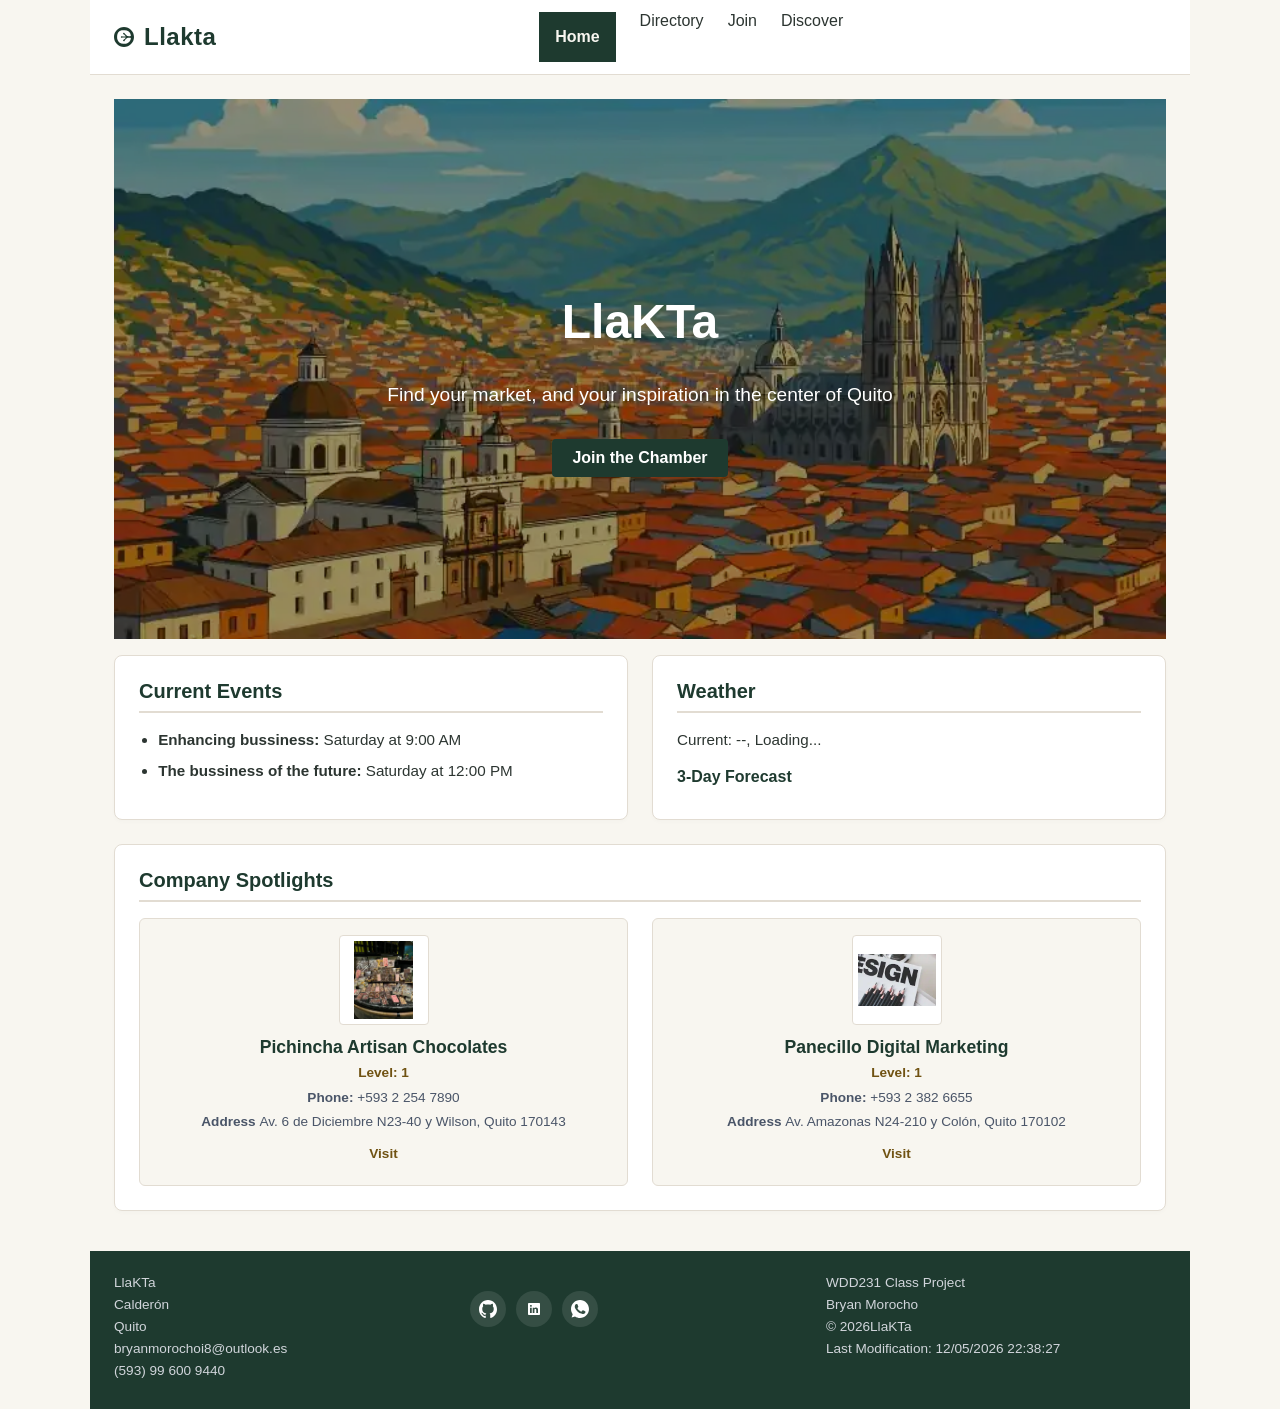
==== chamber/index.html @ 0493b727 "project week03" ====
<!DOCTYPE html>
<html lang="en">
<head>
    <meta charset="UTF-8">
    <meta name="viewport" content="width=device-width, initial-scale=1.0">
    <title>Home</title>
    <meta name="description" content="Welcome to Llakta, a chamber of commerce in Quito, Ecuador. Discover what you need and join this amazing team.">
    <meta name="author" content="Bryan Morocho">
    <link rel="stylesheet" href="styles/normalize.css">
    <link rel="stylesheet" href="styles/small.css">
    <link rel="stylesheet" href="styles/larger.css">
    <script src="scripts/navigation.js" defer></script>
    <script src="scripts/footer.js" defer></script>
    <script src="scripts/weather.js" defer></script>
    <script src="scripts/spotlight.js" defer></script>
</head>
<body>
    <header>
        <div class="logo">
            <img src="images/llakta_logo.svg" alt="Llakta company logo" width="20" height="20">
            <span>Llakta</span>
        </div>
        <button id="ham-btn" class="hamburger" aria-label="Menu"></button>
        <nav id="nav-bar" class="navigation">
            <ul>
                <li class="current"><a href="#">Home</a></li>
                <li><a href="directory.html">Directory</a></li>
                <li><a href="#">Join</a></li>
                <li><a href="#">Discover</a></li>
            </ul>
        </nav>
    </header>
    <main>
        <section class="hero">
            <img class="hero-image" src="images/hero.webp" alt="Urban landscape of the historic center of Quito with colorful rooftops and mountains in the background">
            <div class="hero-content">
                <h1>LlaKTa</h1>
                <p>Find your market, and your inspiration in the center of Quito</p>
                <a href="#" class="hero'btn">Join  the Chamber</a>
            </div>
        </section>
        <div class="home-panel">
            <section class="current-events">
                <h2>Current Events</h2>
                <ul>
                    <li><strong>Enhancing bussiness:</strong> Saturday at 9:00 AM</li>
                    <li><strong>The bussiness of the future:</strong> Saturday at 12:00 PM</li>
                </ul>
            </section>
            <section class="weather-section">
                <h2>Weather</h2>
                <p>Current: <span id="current-temp">--</span>, <span id="weather-desc">Loading...</span></p>
                <h3>3-Day Forecast</h3>
                <div id="forecast-container">

                </div>
            </section>
            <section class="spotlights-card">
                <h2>Company Spotlights</h2>
                <div class="spotlight-container" id="spotlight-container">
                </div>
            </section>
        </div>
    </main>
    <footer>
        <div class="info-company">
            <p>LlaKTa</p>
            <p>Calderón</p>
            <p>Quito</p>
            <p>bryanmorochoi8@outlook.es</p>
            <p>(593) 99 600 9440</p>
        </div>
        <div class="social-media">
             <a href="https://github.com/Bryani8/wdd231" target="_blank"><img src="images/github_icon.svg" alt="github" width="16" height="16"></a>
            <a href="https://www.linkedin.com/in/bryan-morocho-05170b19b/" target="_blank"><img src="images/linkedin_icon.svg" alt="linkedin" width="16" height="16"></a>
            <a href="https://web.whatsapp.com/" target="_blank"><img src="images/whatsapp_icon.svg" alt="whatsapp" width="16" height="16"></a>
        </div>
        <div class="info-development">
            <p>WDD231 Class Project</p>
            <p>Bryan Morocho</p>
            <p>&copy; <span id="currentYear"></span>LlaKTa</p>
            <p>Last Modification: <span id="lastModified"></span></p>
        </div>
    </footer>
</body>
</html>
---- chamber/styles/small.css ----
/* :root {
    --primary: #1e3a2f;
    --secondary: #a37c22;
    --bg-main: #f8f6f0;
    --card-bg: #ffffff;
    --text-main: #2c3531;
    --text-muted: #64748b;
    --border-color: #e2dcd2;
    --accent-hover: #805f18;
}

* {
    box-sizing: border-box;
    font-family: "Roboto", sans-serif;
}

body {
    background-color: var(--bg-main);
    color: var(--text-main);
    margin: 0;
    padding: 0;
}

header {
    display: flex;
    padding: 0.75rem 1.5rem;
    align-items: center;
    justify-content: space-between;
    position: relative;
    background-color: var(--card-bg);
    border-bottom: 1px solid var(--border-color);
}

header .logo {
    display: flex;
    align-items: center;
    gap: 10px;
}

header .logo span {
    font-size: 1.5rem;
    font-weight: bold;
    color: var(--primary);
    letter-spacing: 0.5px;
}

.hamburger {
    background: none;
    border: none;
    font-size: 1.5rem;
    cursor: pointer;
    color: var(--primary);
}

.hamburger::before {
    content: "\2630";
    font-size: 2rem;
}

.hamburger.show::before {
    content: "\00D7";
}

.navigation {
    display: none;
    position: absolute;
    top: 100%;
    left: 0;
    width: 100%;
    border-bottom: 1px solid var(--border-color);
}

.navigation.show {
    display: block;
    background-color: var(--card-bg);
    z-index: 1000;
}

.navigation ul {
    list-style: none;
    margin: 0;
    padding: 0;
}

.navigation a {
    display: block;
    text-decoration: none;
    padding: 0.75rem 1.5rem;
    color: var(--text-main);
    font-weight: 500;
}

.navigation li.current a {
    font-weight: bold;
    color: var(--bg-main);
    background-color: var(--primary);
}

.navigation a:hover {
    background-color: rgba(30, 58, 47, 0.05);
    color: var(--primary);
}

main {
    padding: 1.5rem;
}

main h1 {
    color: var(--primary);
    font-size: 1.75rem;
    margin-bottom: 1rem;
}

.hero {
    display: grid;
    width: 100%;
    position: relative;
}

.hero > * {
    grid-column: 1;
    grid-row: 1;
}

.hero-image {
    width: 100%;
    height: 60vh;
    object-fit: cover;
    display: block;
}

.hero-content {
    display: flex;
    flex-direction: column;
    justify-content: center;
    align-items: center;
    text-align: center;
    color: white;
    background-color: rgba(0, 0, 0, 0.4);
    padding: 2rem;
}

.hero-content h1 {
    font-size: 3rem;
    margin-bottom: 1rem;
}

.hero-content p {
    font-size: 1.2rem;
    margin-bottom: 2rem;
}

.hero-content a {
    display: inline-block;
    background-color: #1e3a2f;
    color: white;
    padding: 10px 20px;
    font-size: 1rem;
    font-weight: bold;
    text-decoration: none;
    border-radius: 4px;
    cursor: pointer;
}

.hero-content a:hover {
    background-color: #1a252f;
}

.home-panel {
    display: flex;
    flex-direction: column;
    gap: 2rem;
    padding: 2rem;
}

.home-panel section {
    background: #f4f4f4;
    padding: 20px;
    border-radius: 8px;
}



.spotlight img {
    width: 100px;
    height: auto;
    object-fit: contain;
    display: block;
    margin: 0 auto 10px auto;
}

.view {
    display: flex;
    gap: 0.5rem;
    margin-bottom: 1.5rem;
    justify-content: center;
}

.view button {
    background-color: var(--card-bg);
    border: 1px solid var(--border-color);
    padding: 0.5rem 1rem;
    border-radius: 4px;
    cursor: pointer;
    font-weight: 500;
    color: var(--text-main);
    transition: all 0.2s ease;
}

.view button:hover {
    background-color: var(--primary);
    color: white;
    border-color: var(--primary);
}

.directory-cards {
    margin-top: 1rem;
}

.directory-cards.grid {
    display: grid;
    grid-template-columns: repeat(auto-fit, minmax(300px, 1fr));
    gap: 1.5rem;

    section {
        display: grid;
        grid-template-columns: 110px 1fr;
        gap: 1rem;
        align-items: center;
        background-color: var(--card-bg);
        border: 1px solid var(--border-color);
        border-radius: 6px;
        padding: 1.25rem;
        box-shadow: 0 2px 4px rgba(0, 0, 0, 0.02);

        h3 {
            grid-column: span 2;
            margin: 0 0 0.5rem 0;
            color: var(--primary);
            font-size: 1.05rem;
            font-weight: 600;
        }

        img {
            width: 100%;
            height: 90px;
            object-fit: cover;
            border-radius: 4px;
        }

        .info-container {
            display: flex;
            flex-direction: column;
            gap: 0.2rem;
            text-align: left;

            p {
                font-size: 0.78rem;
                margin: 0;
                color: black;
                line-height: 1.3;

                strong {
                    color: var(--text-main);
                }
            }

            a {
                display: inline-block;
                margin-top: 0.3rem;
                font-size: 0.78rem;
                color: var(--secondary);
                text-decoration: none;
                font-weight: 600;

                &:hover {
                    text-decoration: underline;
                    color: var(--accent-hover);
                }
            }
        }
    }
}

.directory-cards.list {
    display: flex;
    flex-direction: column;
    gap: 0.5rem;

    section {
        display: grid;
        grid-template-columns: 1.5fr 2fr;
        align-items: center;
        padding: 0.75rem 1rem;
        background-color: var(--card-bg);
        border: 1px solid var(--border-color);
        border-radius: 4px;

        img {
            display: none;
        }

        h3 {
            font-size: 0.9rem;
            margin: 0;
            color: var(--primary);
            font-weight: 600;
        }

        .info-container {
            display: flex;
            gap: 1rem;
            align-items: center;
            justify-content: flex-start;
            text-align: left;

            p {
                font-size: 0.75rem;
                margin: 0;
                color: black;
            }

            a {
                font-size: 0.75rem;
                color: var(--secondary);
                text-decoration: none;
                font-weight: 600;

                &:hover {
                    text-decoration: underline;
                }
            }
        }

        &:nth-child(even) {
            background-color: #f3efe6;
        }
    }
}

footer {
    display: block;
    padding: 1.5rem;
    margin-top: 2rem;
    background-color: var(--primary);
    color: white;
}

footer div {
    align-items: center;
    justify-content: center;
    text-align: center;
}

footer div p {
    font-size: 0.78rem;
    padding: 0;
    margin-top: 0;
    margin-bottom: 0.4rem;
    color: #d1d5db;
}

footer div p strong {
    color: white;
    font-size: 0.9rem;
}

.social-media {
    display: flex;
    justify-content: center;
    column-gap: 10px;
    margin: 1rem 0;
}

.social-media a {
    display: flex;
    border-radius: 50%;
    width: 36px;
    height: 36px;
    justify-content: center;
    align-items: center;
    background-color: rgba(255, 255, 255, 0.1);
    transition: background-color 0.2s ease;
}

.social-media a:hover {
    background-color: var(--secondary);
}

.social-media img {
    width: 18px;
    height: auto;
    filter: brightness(0) invert(1);
} */


:root {
    --primary: #1e3a2f;
    --secondary: #705212;
    --bg-main: #f8f6f0;
    --card-bg: #ffffff;
    --text-main: #2c3531;
    --text-muted: #4a5568;
    --border-color: #e2dcd2;
    --accent-hover: #563f0d;
}

* {
    box-sizing: border-box;
    font-family: "Roboto", sans-serif;
}

body {
    background-color: var(--bg-main);
    color: var(--text-main);
    margin: 0;
    padding: 0;
}

header {
    display: flex;
    padding: 0.75rem 1.5rem;
    align-items: center;
    justify-content: space-between;
    position: relative;
    background-color: var(--card-bg);
    border-bottom: 1px solid var(--border-color);
}

header .logo {
    display: flex;
    align-items: center;
    gap: 10px;
}

header .logo span {
    font-size: 1.5rem;
    font-weight: bold;
    color: var(--primary);
    letter-spacing: 0.5px;
}

.hamburger {
    background: none;
    border: none;
    font-size: 1.5rem;
    cursor: pointer;
    color: var(--primary);
}

.hamburger::before {
    content: "\2630";
    font-size: 2rem;
}

.hamburger.show::before {
    content: "\00D7";
}

.navigation {
    display: none;
    position: absolute;
    top: 100%;
    left: 0;
    width: 100%;
    border-bottom: 1px solid var(--border-color);
}

.navigation.show {
    display: block;
    background-color: var(--card-bg);
    z-index: 1000;
}

.navigation ul {
    list-style: none;
    margin: 0;
    padding: 0;
}

.navigation a {
    display: block;
    text-decoration: none;
    padding: 0.75rem 1.5rem;
    color: var(--text-main);
    font-weight: 500;
}

.navigation li.current a {
    font-weight: bold;
    color: var(--bg-main);
    background-color: var(--primary);
    padding: 1rem;
}

.navigation a:hover {
    background-color: rgba(30, 58, 47, 0.05);
    color: var(--primary);
}

main {
    padding: 1.5rem;
}

main h1 {
    color: var(--primary);
    font-size: 1.75rem;
    margin-bottom: 1rem;
}

.hero {
    display: grid;
    width: 100%;
    position: relative;
}

.hero > * {
    grid-column: 1;
    grid-row: 1;
}

.hero-image {
    width: 100%;
    height: 60vh;
    object-fit: cover;
    display: block;
}

.hero-content {
    display: flex;
    flex-direction: column;
    justify-content: center;
    align-items: center;
    text-align: center;
    color: white;
    background-color: rgba(0, 0, 0, 0.4);
    padding: 2rem;
}

.hero-content h1 {
    font-size: 3rem;
    margin-bottom: 1rem;
    color: white;
}

.hero-content p {
    font-size: 1.2rem;
    margin-bottom: 2rem;
}

.hero-content a {
    display: inline-block;
    background-color: var(--primary);
    color: white;
    padding: 10px 20px;
    font-size: 1rem;
    font-weight: bold;
    text-decoration: none;
    border-radius: 4px;
    cursor: pointer;
}

.hero-content a:hover {
    background-color: var(--accent-hover);
}

/* Home Panel and Content Elements */
.home-panel {
    display: flex;
    flex-direction: column;
    gap: 1.5rem;
    padding: 1rem 0;
}

.home-panel section {
    background: var(--card-bg);
    border: 1px solid var(--border-color);
    padding: 1.5rem;
    border-radius: 8px;
    box-shadow: 0 2px 4px rgba(0, 0, 0, 0.02);
}

.home-panel h2 {
    color: var(--primary);
    font-size: 1.25rem;
    margin-top: 0;
    margin-bottom: 1rem;
    border-bottom: 2px solid var(--border-color);
    padding-bottom: 0.5rem;
}

.home-panel h3 {
    color: var(--primary);
    font-size: 1rem;
    margin: 1rem 0 0.5rem 0;
}

.home-panel p, 
.home-panel li {
    font-size: 0.95rem;
    line-height: 1.5;
    color: var(--text-main);
}

.current-events ul {
    margin: 0;
    padding-left: 1.2rem;
}

.current-events li {
    margin-bottom: 0.5rem;
}

/* Spotlight Cards Styling */
.spotlight-container {
    display: flex;
    flex-direction: column;
    gap: 1rem;
}

.spotlight {
    background-color: var(--bg-main);
    border: 1px solid var(--border-color);
    padding: 1rem;
    border-radius: 6px;
    text-align: center;
}

.spotlight img {
    width: 90px;
    height: 90px;
    object-fit: contain;
    display: block;
    margin: 0 auto 0.75rem auto;
    background-color: white;
    padding: 5px;
    border-radius: 4px;
    border: 1px solid var(--border-color);
}

.spotlight h3 {
    color: var(--primary);
    font-size: 1.1rem;
    margin: 0 0 0.4rem 0;
}

.spotlight p {
    font-size: 0.85rem;
    margin: 0.25rem 0;
    color: var(--text-muted);
}

.spotlight .membership-level {
    font-weight: bold;
    color: var(--secondary);
}

.spotlight a {
    display: inline-block;
    margin-top: 0.5rem;
    color: var(--secondary);
    text-decoration: none;
    font-weight: 600;
    font-size: 0.85rem;
}

.spotlight a:hover {
    text-decoration: underline;
    color: var(--accent-hover);
}

/* Footer Styling */
footer {
    display: block;
    padding: 1.5rem;
    margin-top: 2rem;
    background-color: var(--primary);
    color: white;
}

footer div {
    align-items: center;
    justify-content: center;
    text-align: center;
}

footer div p {
    font-size: 0.85rem;
    padding: 0;
    margin-top: 0;
    margin-bottom: 0.4rem;
    color: #d1d5db;
}

footer div p strong {
    color: white;
    font-size: 0.95rem;
}

.social-media {
    display: flex;
    justify-content: center;
    column-gap: 10px;
    margin: 1rem 0;
}

.social-media a {
    display: flex;
    border-radius: 50%;
    width: 36px;
    height: 36px;
    justify-content: center;
    align-items: center;
    background-color: rgba(255, 255, 255, 0.1);
    transition: background-color 0.2s ease;
}

.social-media a:hover {
    background-color: var(--secondary);
}

.social-media img {
    width: 18px;
    height: auto;
    filter: brightness(0) invert(1);
}
---- chamber/styles/larger.css ----
/* @media only screen and (min-width: 38rem) {
    header, main, nav, footer {
        max-width: 1100px;
        margin: 0 auto;
    }

    .hamburger {
        display: none;
    }

    .navigation {
        display: flex;
        position: static;
        width: auto;
        background-color: transparent;
        border: none;
    }

    .navigation ul {
        display: flex;
        gap: 1.5rem;
    }

    .navigation a {
        border: none;
        padding: 0;
        background: transparent;
    }

    .home-panel {
        display: grid;
        grid-template-columns: 1fr 1fr;
        grid-template-areas: 
            "current weather"
            "spotlight spotlight";
    }

    .current-events {grid-area: current;}
    .weather-section {grid-area: weather;}
    .spotlights-card {grid-area: spotlight;}

    .spotlight-container {
        display: flex;
        gap: 2rem;
        padding: 3rem;
    }

    footer {
        display: grid;
        grid-template-columns: 1fr 1fr 1fr;
    }
} */

@media only screen and (min-width: 38rem) {
    header, main, nav, footer {
        max-width: 1100px;
        margin: 0 auto;
    }

    .hamburger {
        display: none;
    }

    .navigation {
        display: flex;
        position: static;
        width: auto;
        background-color: transparent;
        border: none;
    }

    .navigation ul {
        display: flex;
        gap: 1.5rem;
    }

    .navigation a {
        border: none;
        padding: 0;
        background: transparent;
    }

    /* Home Panel Grid Layout */
    .home-panel {
        display: grid;
        grid-template-columns: 1fr 1fr;
        gap: 1.5rem;
        grid-template-areas: 
            "current weather"
            "spotlight spotlight";
    }

    .current-events { 
        grid-area: current; 
    }
    
    .weather-section { 
        grid-area: weather; 
    }
    
    .spotlights-card { 
        grid-area: spotlight; 
    }

    /* Make spotlight cards sit side-by-side inside the full-width bottom container */
    .spotlight-container {
        display: grid;
        grid-template-columns: repeat(auto-fit, minmax(280px, 1fr));
        gap: 1.5rem;
    }

    footer {
        display: grid;
        grid-template-columns: 1fr 1fr 1fr;
        gap: 1rem;
        text-align: left;
    }

    footer div {
        text-align: left;
        align-items: flex-start;
        justify-content: flex-start;
    }

    .social-media {
        justify-content: flex-start;
    }
}
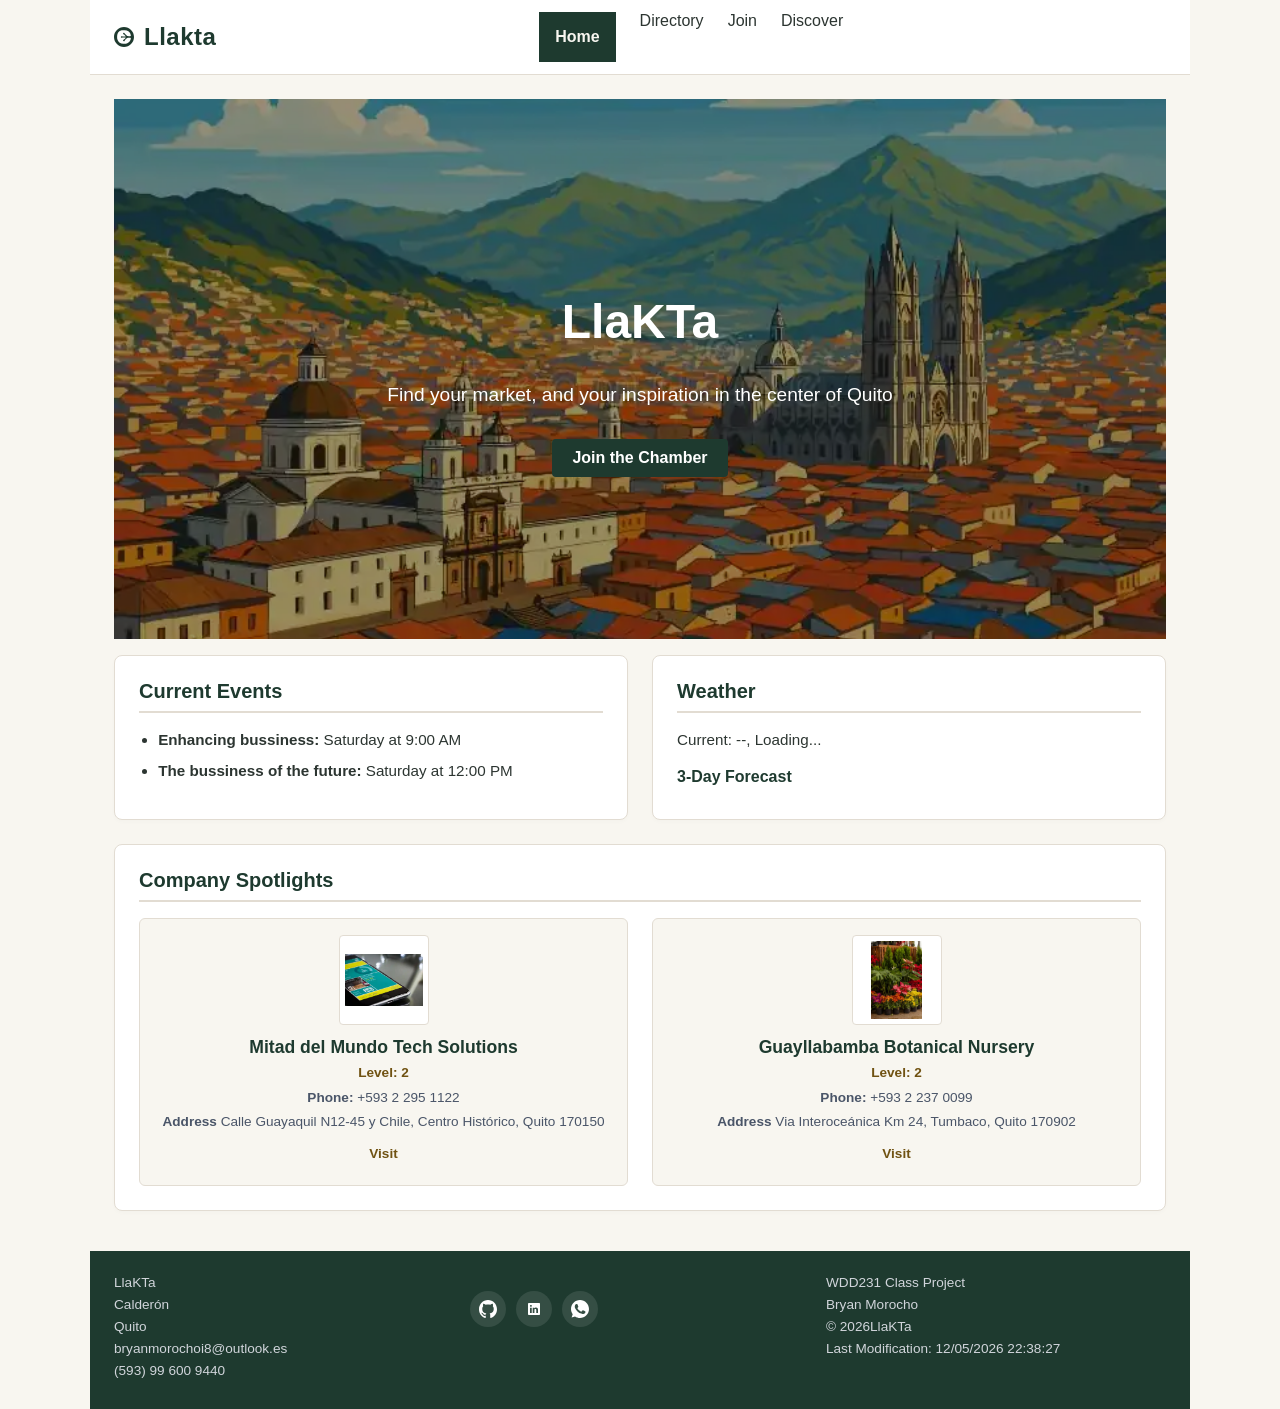
==== commit 8e107aa4: "correction 1" ====
--- a/chamber/index.html
+++ b/chamber/index.html
@@ -3,7 +3,7 @@
 <head>
     <meta charset="UTF-8">
     <meta name="viewport" content="width=device-width, initial-scale=1.0">
-    <title>Home</title>
+    <title>LlaKTa | Home</title>
     <meta name="description" content="Welcome to Llakta, a chamber of commerce in Quito, Ecuador. Discover what you need and join this amazing team.">
     <meta name="author" content="Bryan Morocho">
     <link rel="stylesheet" href="styles/normalize.css">
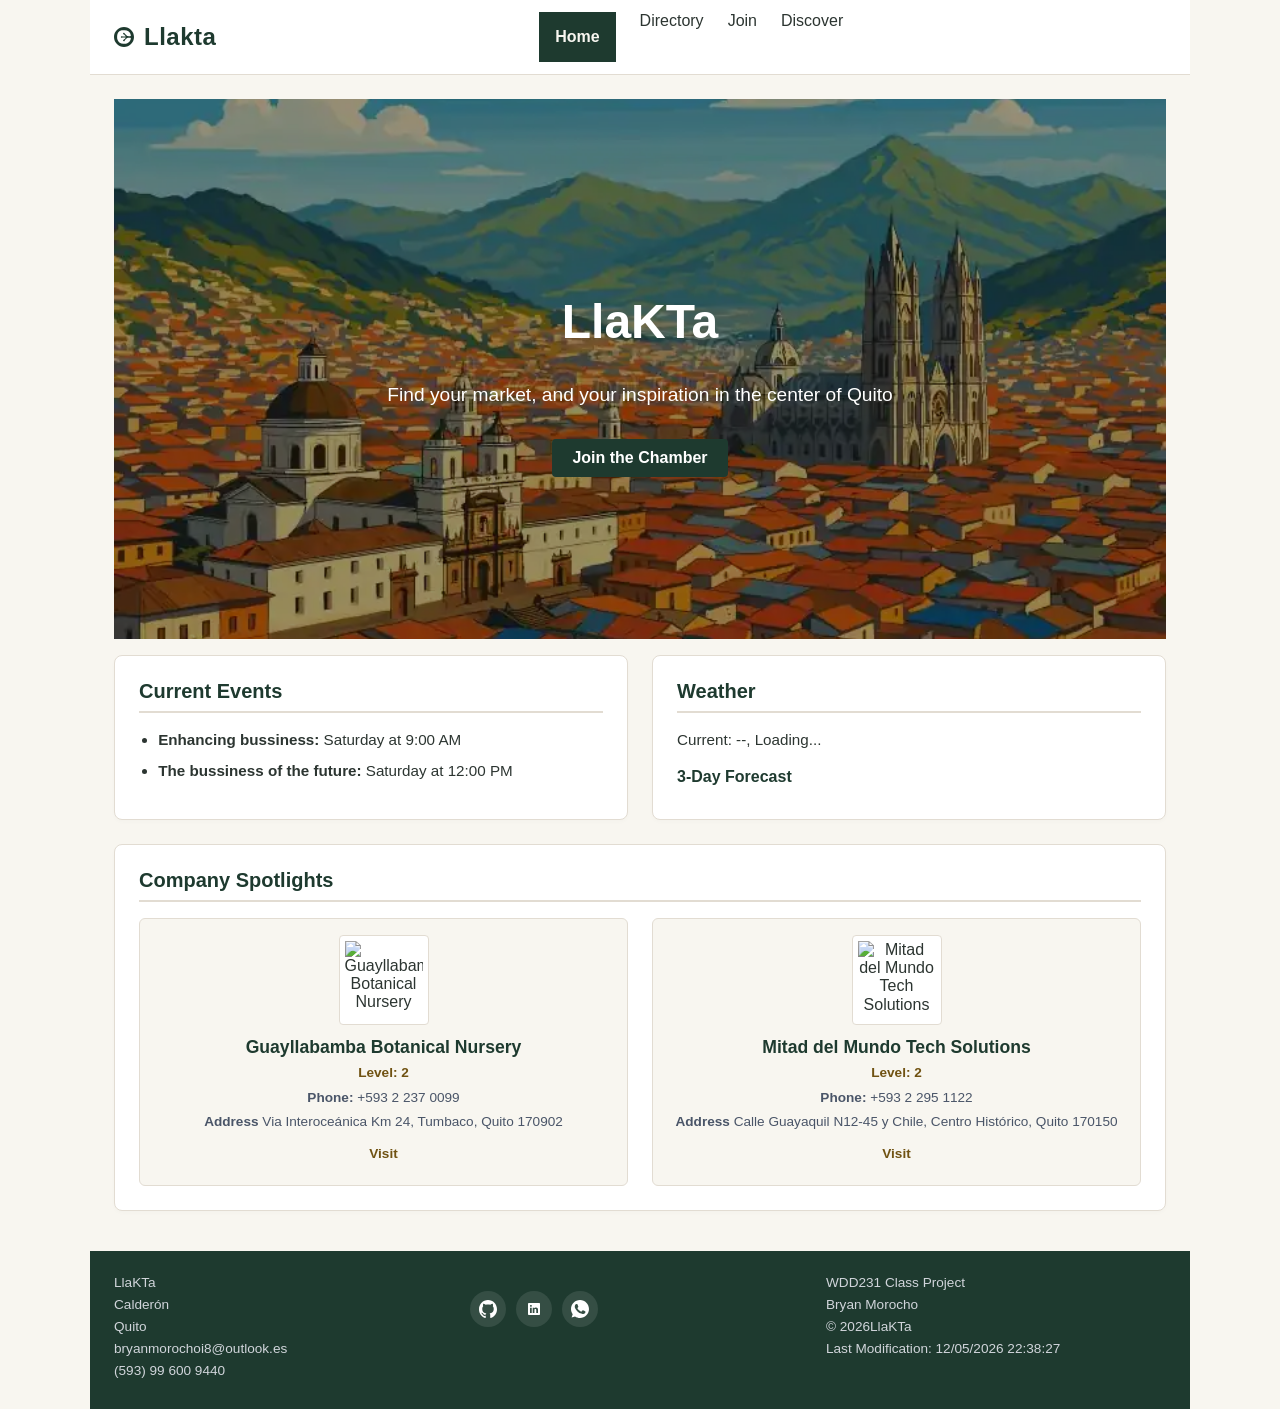
==== commit 177fd95a: "w05 project" ====
--- a/chamber/index.html
+++ b/chamber/index.html
@@ -25,8 +25,8 @@
             <ul>
                 <li class="current"><a href="#">Home</a></li>
                 <li><a href="directory.html">Directory</a></li>
-                <li><a href="#">Join</a></li>
-                <li><a href="#">Discover</a></li>
+                <li><a href="join.html">Join</a></li>
+                <li><a href="discover.html">Discover</a></li>
             </ul>
         </nav>
     </header>
--- a/chamber/styles/small.css
+++ b/chamber/styles/small.css
@@ -1,399 +1,3 @@
-/* :root {
-    --primary: #1e3a2f;
-    --secondary: #a37c22;
-    --bg-main: #f8f6f0;
-    --card-bg: #ffffff;
-    --text-main: #2c3531;
-    --text-muted: #64748b;
-    --border-color: #e2dcd2;
-    --accent-hover: #805f18;
-}
-
-* {
-    box-sizing: border-box;
-    font-family: "Roboto", sans-serif;
-}
-
-body {
-    background-color: var(--bg-main);
-    color: var(--text-main);
-    margin: 0;
-    padding: 0;
-}
-
-header {
-    display: flex;
-    padding: 0.75rem 1.5rem;
-    align-items: center;
-    justify-content: space-between;
-    position: relative;
-    background-color: var(--card-bg);
-    border-bottom: 1px solid var(--border-color);
-}
-
-header .logo {
-    display: flex;
-    align-items: center;
-    gap: 10px;
-}
-
-header .logo span {
-    font-size: 1.5rem;
-    font-weight: bold;
-    color: var(--primary);
-    letter-spacing: 0.5px;
-}
-
-.hamburger {
-    background: none;
-    border: none;
-    font-size: 1.5rem;
-    cursor: pointer;
-    color: var(--primary);
-}
-
-.hamburger::before {
-    content: "\2630";
-    font-size: 2rem;
-}
-
-.hamburger.show::before {
-    content: "\00D7";
-}
-
-.navigation {
-    display: none;
-    position: absolute;
-    top: 100%;
-    left: 0;
-    width: 100%;
-    border-bottom: 1px solid var(--border-color);
-}
-
-.navigation.show {
-    display: block;
-    background-color: var(--card-bg);
-    z-index: 1000;
-}
-
-.navigation ul {
-    list-style: none;
-    margin: 0;
-    padding: 0;
-}
-
-.navigation a {
-    display: block;
-    text-decoration: none;
-    padding: 0.75rem 1.5rem;
-    color: var(--text-main);
-    font-weight: 500;
-}
-
-.navigation li.current a {
-    font-weight: bold;
-    color: var(--bg-main);
-    background-color: var(--primary);
-}
-
-.navigation a:hover {
-    background-color: rgba(30, 58, 47, 0.05);
-    color: var(--primary);
-}
-
-main {
-    padding: 1.5rem;
-}
-
-main h1 {
-    color: var(--primary);
-    font-size: 1.75rem;
-    margin-bottom: 1rem;
-}
-
-.hero {
-    display: grid;
-    width: 100%;
-    position: relative;
-}
-
-.hero > * {
-    grid-column: 1;
-    grid-row: 1;
-}
-
-.hero-image {
-    width: 100%;
-    height: 60vh;
-    object-fit: cover;
-    display: block;
-}
-
-.hero-content {
-    display: flex;
-    flex-direction: column;
-    justify-content: center;
-    align-items: center;
-    text-align: center;
-    color: white;
-    background-color: rgba(0, 0, 0, 0.4);
-    padding: 2rem;
-}
-
-.hero-content h1 {
-    font-size: 3rem;
-    margin-bottom: 1rem;
-}
-
-.hero-content p {
-    font-size: 1.2rem;
-    margin-bottom: 2rem;
-}
-
-.hero-content a {
-    display: inline-block;
-    background-color: #1e3a2f;
-    color: white;
-    padding: 10px 20px;
-    font-size: 1rem;
-    font-weight: bold;
-    text-decoration: none;
-    border-radius: 4px;
-    cursor: pointer;
-}
-
-.hero-content a:hover {
-    background-color: #1a252f;
-}
-
-.home-panel {
-    display: flex;
-    flex-direction: column;
-    gap: 2rem;
-    padding: 2rem;
-}
-
-.home-panel section {
-    background: #f4f4f4;
-    padding: 20px;
-    border-radius: 8px;
-}
-
-
-
-.spotlight img {
-    width: 100px;
-    height: auto;
-    object-fit: contain;
-    display: block;
-    margin: 0 auto 10px auto;
-}
-
-.view {
-    display: flex;
-    gap: 0.5rem;
-    margin-bottom: 1.5rem;
-    justify-content: center;
-}
-
-.view button {
-    background-color: var(--card-bg);
-    border: 1px solid var(--border-color);
-    padding: 0.5rem 1rem;
-    border-radius: 4px;
-    cursor: pointer;
-    font-weight: 500;
-    color: var(--text-main);
-    transition: all 0.2s ease;
-}
-
-.view button:hover {
-    background-color: var(--primary);
-    color: white;
-    border-color: var(--primary);
-}
-
-.directory-cards {
-    margin-top: 1rem;
-}
-
-.directory-cards.grid {
-    display: grid;
-    grid-template-columns: repeat(auto-fit, minmax(300px, 1fr));
-    gap: 1.5rem;
-
-    section {
-        display: grid;
-        grid-template-columns: 110px 1fr;
-        gap: 1rem;
-        align-items: center;
-        background-color: var(--card-bg);
-        border: 1px solid var(--border-color);
-        border-radius: 6px;
-        padding: 1.25rem;
-        box-shadow: 0 2px 4px rgba(0, 0, 0, 0.02);
-
-        h3 {
-            grid-column: span 2;
-            margin: 0 0 0.5rem 0;
-            color: var(--primary);
-            font-size: 1.05rem;
-            font-weight: 600;
-        }
-
-        img {
-            width: 100%;
-            height: 90px;
-            object-fit: cover;
-            border-radius: 4px;
-        }
-
-        .info-container {
-            display: flex;
-            flex-direction: column;
-            gap: 0.2rem;
-            text-align: left;
-
-            p {
-                font-size: 0.78rem;
-                margin: 0;
-                color: black;
-                line-height: 1.3;
-
-                strong {
-                    color: var(--text-main);
-                }
-            }
-
-            a {
-                display: inline-block;
-                margin-top: 0.3rem;
-                font-size: 0.78rem;
-                color: var(--secondary);
-                text-decoration: none;
-                font-weight: 600;
-
-                &:hover {
-                    text-decoration: underline;
-                    color: var(--accent-hover);
-                }
-            }
-        }
-    }
-}
-
-.directory-cards.list {
-    display: flex;
-    flex-direction: column;
-    gap: 0.5rem;
-
-    section {
-        display: grid;
-        grid-template-columns: 1.5fr 2fr;
-        align-items: center;
-        padding: 0.75rem 1rem;
-        background-color: var(--card-bg);
-        border: 1px solid var(--border-color);
-        border-radius: 4px;
-
-        img {
-            display: none;
-        }
-
-        h3 {
-            font-size: 0.9rem;
-            margin: 0;
-            color: var(--primary);
-            font-weight: 600;
-        }
-
-        .info-container {
-            display: flex;
-            gap: 1rem;
-            align-items: center;
-            justify-content: flex-start;
-            text-align: left;
-
-            p {
-                font-size: 0.75rem;
-                margin: 0;
-                color: black;
-            }
-
-            a {
-                font-size: 0.75rem;
-                color: var(--secondary);
-                text-decoration: none;
-                font-weight: 600;
-
-                &:hover {
-                    text-decoration: underline;
-                }
-            }
-        }
-
-        &:nth-child(even) {
-            background-color: #f3efe6;
-        }
-    }
-}
-
-footer {
-    display: block;
-    padding: 1.5rem;
-    margin-top: 2rem;
-    background-color: var(--primary);
-    color: white;
-}
-
-footer div {
-    align-items: center;
-    justify-content: center;
-    text-align: center;
-}
-
-footer div p {
-    font-size: 0.78rem;
-    padding: 0;
-    margin-top: 0;
-    margin-bottom: 0.4rem;
-    color: #d1d5db;
-}
-
-footer div p strong {
-    color: white;
-    font-size: 0.9rem;
-}
-
-.social-media {
-    display: flex;
-    justify-content: center;
-    column-gap: 10px;
-    margin: 1rem 0;
-}
-
-.social-media a {
-    display: flex;
-    border-radius: 50%;
-    width: 36px;
-    height: 36px;
-    justify-content: center;
-    align-items: center;
-    background-color: rgba(255, 255, 255, 0.1);
-    transition: background-color 0.2s ease;
-}
-
-.social-media a:hover {
-    background-color: var(--secondary);
-}
-
-.social-media img {
-    width: 18px;
-    height: auto;
-    filter: brightness(0) invert(1);
-} */
-
-
 :root {
     --primary: #1e3a2f;
     --secondary: #705212;
@@ -417,6 +21,7 @@
     padding: 0;
 }
 
+/* Header & Navigation */
 header {
     display: flex;
     padding: 0.75rem 1.5rem;
@@ -498,6 +103,7 @@
     color: var(--primary);
 }
 
+/* Main Layout */
 main {
     padding: 1.5rem;
 }
@@ -508,6 +114,7 @@
     margin-bottom: 1rem;
 }
 
+/* Hero Section */
 .hero {
     display: grid;
     width: 100%;
@@ -564,7 +171,7 @@
     background-color: var(--accent-hover);
 }
 
-/* Home Panel and Content Elements */
+/* Home Panel Elements */
 .home-panel {
     display: flex;
     flex-direction: column;
@@ -611,7 +218,7 @@
     margin-bottom: 0.5rem;
 }
 
-/* Spotlight Cards Styling */
+/* Spotlight Cards */
 .spotlight-container {
     display: flex;
     flex-direction: column;
@@ -669,6 +276,363 @@
     color: var(--accent-hover);
 }
 
+/* Directory Page Styles */
+.directory-cards {
+    margin-top: 1rem;
+}
+
+.directory-cards.grid {
+    display: grid;
+    grid-template-columns: repeat(auto-fit, minmax(300px, 1fr));
+    gap: 1.5rem;
+}
+
+.directory-cards.grid section {
+    display: grid;
+    grid-template-columns: 110px 1fr;
+    gap: 1rem;
+    align-items: center;
+    background-color: var(--card-bg);
+    border: 1px solid var(--border-color);
+    border-radius: 6px;
+    padding: 1.25rem;
+    box-shadow: 0 2px 4px rgba(0, 0, 0, 0.02);
+}
+
+.directory-cards.grid section h3 {
+    grid-column: span 2;
+    margin: 0 0 0.5rem 0;
+    color: var(--primary);
+    font-size: 1.05rem;
+    font-weight: 600;
+}
+
+.directory-cards.grid section img {
+    width: 100%;
+    height: 90px;
+    object-fit: cover;
+    border-radius: 4px;
+}
+
+.directory-cards.grid .info-container {
+    display: flex;
+    flex-direction: column;
+    gap: 0.2rem;
+    text-align: left;
+}
+
+.directory-cards.grid .info-container p {
+    font-size: 0.78rem;
+    margin: 0;
+    color: black;
+    line-height: 1.3;
+}
+
+.directory-cards.grid .info-container a {
+    display: inline-block;
+    margin-top: 0.3rem;
+    font-size: 0.78rem;
+    color: var(--secondary);
+    text-decoration: none;
+    font-weight: 600;
+}
+
+.directory-cards.list {
+    display: flex;
+    flex-direction: column;
+    gap: 0.5rem;
+}
+
+.directory-cards.list section {
+    display: grid;
+    grid-template-columns: 1.5fr 2fr;
+    align-items: center;
+    padding: 0.75rem 1rem;
+    background-color: var(--card-bg);
+    border: 1px solid var(--border-color);
+    border-radius: 4px;
+}
+
+.directory-cards.list section img {
+    display: none;
+}
+
+.directory-cards.list section h3 {
+    font-size: 0.9rem;
+    margin: 0;
+    color: var(--primary);
+    font-weight: 600;
+}
+
+.directory-cards.list .info-container {
+    display: flex;
+    gap: 1rem;
+    align-items: center;
+    justify-content: flex-start;
+    text-align: left;
+}
+
+.directory-cards.list section:nth-child(even) {
+    background-color: #f3efe6;
+}
+
+/* Join Page Styles */
+.join-panel {
+    display: flex;
+    flex-direction: column;
+    gap: 2rem;
+}
+
+.join-panel h2 {
+    color: var(--primary);
+    border-bottom: 2px solid var(--border-color);
+    padding-bottom: 0.5rem;
+}
+
+.member-form fieldset {
+    border: 1px solid var(--border-color);
+    border-radius: 6px;
+    padding: 1.25rem;
+    margin-bottom: 1.5rem;
+    background-color: var(--card-bg);
+}
+
+.member-form legend {
+    font-weight: bold;
+    color: var(--primary);
+    padding: 0 0.5rem;
+}
+
+.member-form label {
+    display: block;
+    margin-top: 1rem;
+    margin-bottom: 0.25rem;
+    font-size: 0.9rem;
+    color: var(--text-main);
+}
+
+.member-form input[type="text"],
+.member-form input[type="email"],
+.member-form input[type="tel"],
+.member-form select,
+.member-form textarea {
+    width: 100%;
+    padding: 0.6rem;
+    border: 1px solid var(--border-color);
+    border-radius: 4px;
+    font-size: 0.95rem;
+    background-color: #fff;
+}
+
+.member-form textarea {
+    resize: vertical;
+    min-height: 100px;
+}
+
+.member-form input[type="submit"] {
+    background-color: var(--primary);
+    color: white;
+    border: none;
+    padding: 0.75rem 1.5rem;
+    font-size: 1rem;
+    font-weight: bold;
+    border-radius: 4px;
+    cursor: pointer;
+    width: 100%;
+    transition: background-color 0.2s ease;
+}
+
+.member-form input[type="submit"]:hover {
+    background-color: var(--accent-hover);
+}
+
+
+.membership-card {
+    background-color: var(--card-bg);
+    border: 1px solid var(--border-color);
+    border-radius: 6px;
+    padding: 1.25rem;
+    margin-bottom: 1rem;
+    text-align: center;
+    
+    opacity: 0;
+    transform: translateY(20px);
+    
+    animation: cardEntrance 0.6s cubic-bezier(0.25, 1, 0.5, 1) forwards;
+}
+
+.membership-card:nth-child(1) {
+    animation-delay: 0.1s;
+}
+
+.membership-card:nth-child(2) {
+    animation-delay: 0.25s;
+}
+
+.membership-card:nth-child(3) {
+    animation-delay: 0.4s;
+}
+
+.membership-card:nth-child(4) {
+    animation-delay: 0.55s;
+}
+
+@keyframes cardEntrance {
+    0% {
+        opacity: 0;
+        transform: translateY(20px);
+    }
+    100% {
+        opacity: 1;
+        transform: translateY(0);
+    }
+}
+
+.membership-card h3 {
+    margin-top: 0;
+    color: var(--primary);
+}
+
+.membership-card button {
+    background-color: var(--secondary);
+    color: white;
+    border: none;
+    padding: 0.5rem 1rem;
+    border-radius: 4px;
+    cursor: pointer;
+    font-weight: 600;
+}
+
+.membership-card button:hover {
+    background-color: var(--accent-hover);
+}
+
+/* Dialog / Modal Styling */
+dialog {
+    border: 1px solid var(--border-color);
+    border-radius: 8px;
+    padding: 2rem;
+    max-width: 500px;
+    width: 90%;
+    box-shadow: 0 4px 10px rgba(0, 0, 0, 0.15);
+    position: relative;
+}
+
+dialog::backdrop {
+    background-color: rgba(0, 0, 0, 0.5);
+}
+
+dialog #closeModal {
+    position: absolute;
+    top: 10px;
+    right: 10px;
+    background: none;
+    border: none;
+    font-size: 1.2rem;
+    cursor: pointer;
+}
+
+/* Thank You Page Styling */
+.thankyou-panel {
+    max-width: 600px;
+    margin: 2rem auto;
+    background-color: var(--card-bg);
+    border: 1px solid var(--border-color);
+    border-radius: 8px;
+    padding: 2rem;
+    box-shadow: 0 4px 6px rgba(0, 0, 0, 0.05);
+}
+
+.thankyou-panel h1 {
+    color: var(--primary);
+    margin-top: 0;
+}
+
+.submission-details {
+    margin-top: 1.5rem;
+    padding: 1rem;
+    background-color: var(--bg-main);
+    border-radius: 6px;
+    border: 1px solid var(--border-color);
+}
+
+.submission-details h2 {
+    font-size: 1.1rem;
+    color: var(--secondary);
+    margin-top: 0;
+    margin-bottom: 1rem;
+    border-bottom: 1px solid var(--border-color);
+    padding-bottom: 0.5rem;
+}
+
+.submission-details dl {
+    display: grid;
+    grid-template-columns: 1fr 2fr;
+    gap: 0.75rem;
+    margin: 0;
+}
+
+.submission-details dt {
+    font-weight: bold;
+    color: var(--primary);
+}
+
+.submission-details dd {
+    margin: 0;
+    color: var(--text-main);
+    word-break: break-word;
+}
+
+.btn-home {
+    display: inline-block;
+    margin-top: 1.5rem;
+    background-color: var(--primary);
+    color: white;
+    padding: 0.75rem 1.5rem;
+    text-decoration: none;
+    border-radius: 4px;
+    font-weight: bold;
+}
+
+.btn-home:hover {
+    background-color: var(--accent-hover);
+}
+
+.visitor-banner {
+    border: 1px solid var(--border-color);
+    margin: 2rem;
+    padding: 1rem;
+    background-color: var(--primary);
+    color: var(--bg-main);
+}
+
+.card {
+  display: grid;
+  grid-template-columns: 1fr;
+  grid-template-areas: 
+    "title"
+    "image"
+    "address"
+    "description"
+    "action";
+  gap: 1rem;
+  padding: 1rem;
+  border: 1px solid #ddd;
+  background-color: #fff;
+  margin: 1rem;
+}
+
+.card h2 { grid-area: title; text-align: center;}
+.card figure { grid-area: image; }
+.card address { grid-area: address; }
+.card p { grid-area: description; }
+
+.card img {
+  width: 100%;
+  height: auto;
+  border-radius: 4px;
+}
+
 /* Footer Styling */
 footer {
     display: block;
--- a/chamber/styles/larger.css
+++ b/chamber/styles/larger.css
@@ -51,7 +51,7 @@
     }
 } */
 
-@media only screen and (min-width: 38rem) {
+@media only screen and (min-width: 64rem) {
     header, main, nav, footer {
         max-width: 1100px;
         margin: 0 auto;
@@ -109,6 +109,37 @@
         gap: 1.5rem;
     }
 
+    .join-panel {
+        display: grid;
+        grid-template-columns: 2fr 1fr;
+        gap: 2.5rem;
+    }
+
+    .cards-grid {
+        display: grid;
+        grid-template-columns: 1fr 1fr;
+        gap: 1rem;
+    }
+
+    .card {
+        grid-template-columns: 1fr;
+        grid-template-areas: 
+        "title"
+        "image"
+        "address"
+        "description"
+        "action";
+    }
+
+    .card figure img {
+        transition: transform 0.3s ease, filter 0.3s ease;
+    }
+
+    .card figure img:hover {
+        transform: scale(1.05);
+        filter: brightness(1.1) contrast(1.05);
+    }
+
     footer {
         display: grid;
         grid-template-columns: 1fr 1fr 1fr;
